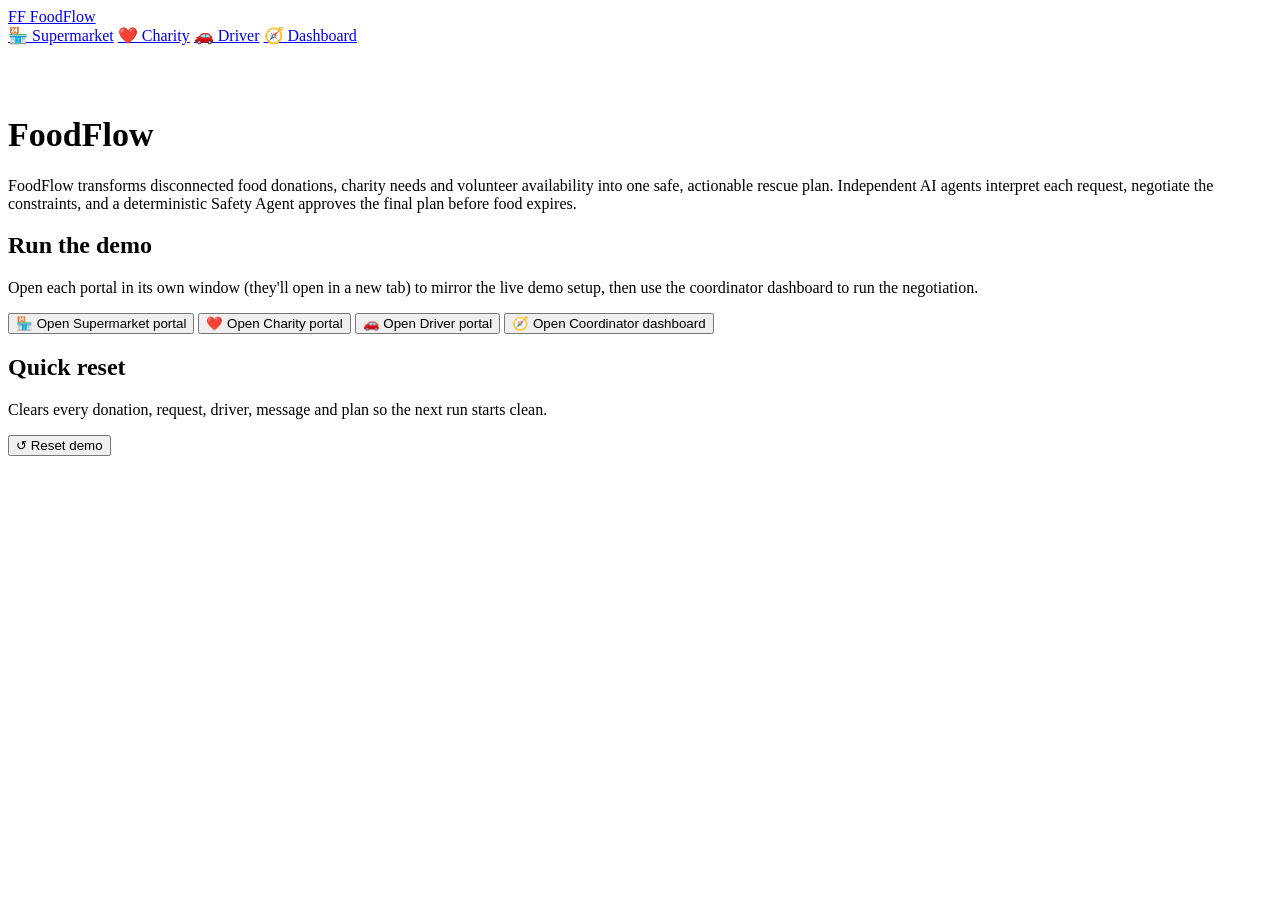
==== src/main/resources/templates/index.html @ 32bcdd01 "Initial Commit" ====
<!DOCTYPE html>
<html lang="en" xmlns:th="http://www.thymeleaf.org">
<head>
  <meta charset="UTF-8">
  <meta name="viewport" content="width=device-width, initial-scale=1">
  <title>FoodFlow</title>
  <link rel="stylesheet" th:href="@{/css/style.css}" href="/css/style.css">
</head>
<body>
  <div class="topbar">
    <a class="brand" href="/"><span class="logo">FF</span> FoodFlow</a>
    <div class="nav-links">
      <a href="/supermarket">🏪 Supermarket</a>
      <a href="/charity">❤️ Charity</a>
      <a href="/driver">🚗 Driver</a>
      <a href="/dashboard">🧭 Dashboard</a>
    </div>
  </div>

  <div class="wrap narrow" style="padding-top:48px;">
    <h1 style="font-size:34px;">FoodFlow</h1>
    <p class="subtitle" style="font-size:16px;">FoodFlow transforms disconnected food donations, charity needs and volunteer availability into one safe, actionable rescue plan. Independent AI agents interpret each request, negotiate the constraints, and a deterministic Safety Agent approves the final plan before food expires.</p>

    <div class="card">
      <h2>Run the demo</h2>
      <p class="hint" style="margin-bottom:16px;">Open each portal in its own window (they'll open in a new tab) to mirror the live demo setup, then use the coordinator dashboard to run the negotiation.</p>
      <div class="grid cols-2">
        <a href="/supermarket" target="_blank"><button class="btn-secondary btn-block">🏪 Open Supermarket portal</button></a>
        <a href="/charity" target="_blank"><button class="btn-secondary btn-block">❤️ Open Charity portal</button></a>
        <a href="/driver" target="_blank"><button class="btn-secondary btn-block">🚗 Open Driver portal</button></a>
        <a href="/dashboard" target="_blank"><button class="btn-primary btn-block">🧭 Open Coordinator dashboard</button></a>
      </div>
    </div>

    <div class="card">
      <h2>Quick reset</h2>
      <p class="hint" style="margin-bottom:16px;">Clears every donation, request, driver, message and plan so the next run starts clean.</p>
      <button class="btn-danger" id="resetBtn">↺ Reset demo</button>
      <span class="hint" id="resetStatus" style="margin-left:10px;"></span>
    </div>
  </div>

  <script th:src="@{/js/common.js}" src="/js/common.js"></script>
  <script>
    document.getElementById("resetBtn").addEventListener("click", async () => {
      await api("/api/demo/reset", { method: "POST" });
      document.getElementById("resetStatus").textContent = "Demo reset.";
    });
  </script>
</body>
</html>
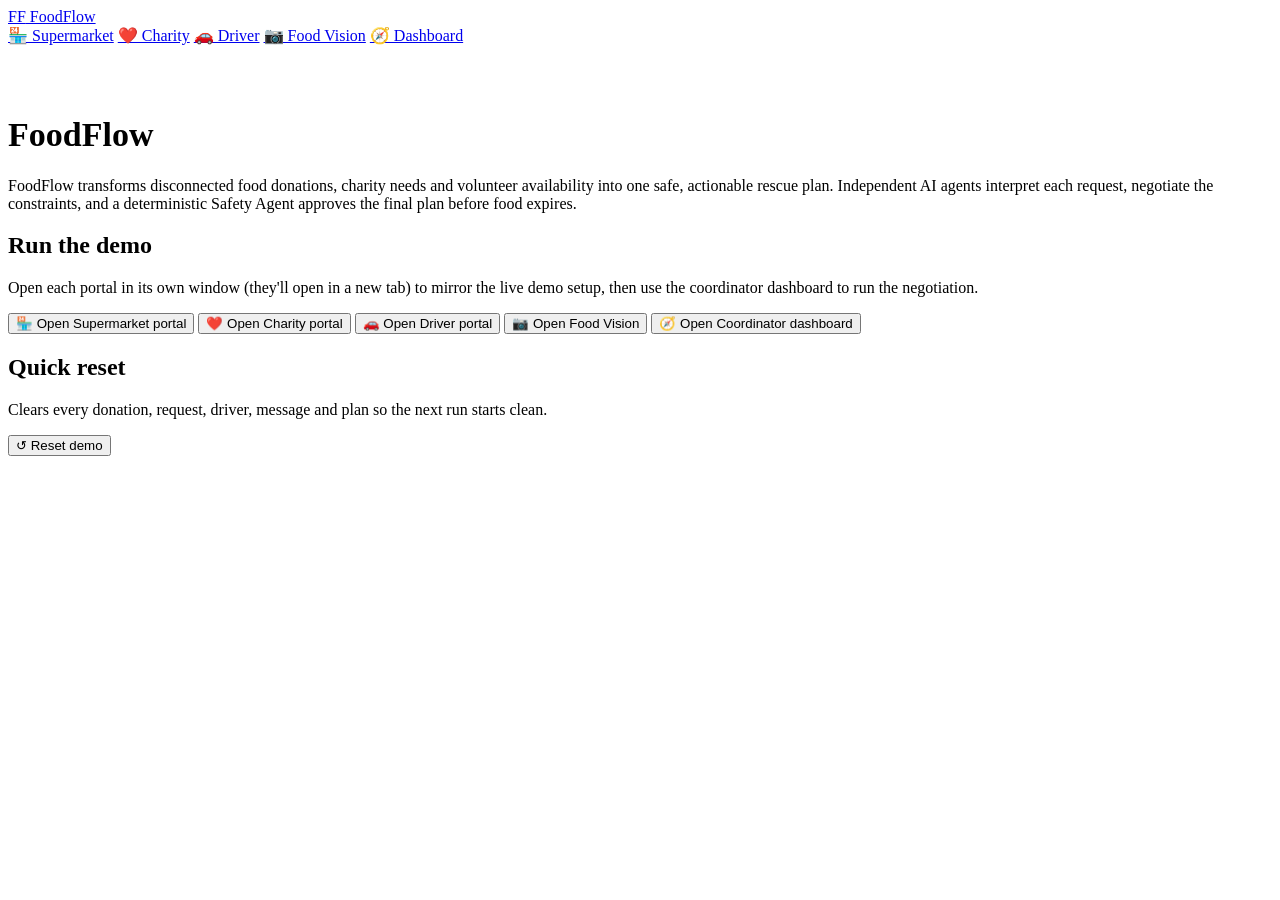
==== commit 7bc541a7: "Second Commit" ====
--- a/src/main/resources/templates/index.html
+++ b/src/main/resources/templates/index.html
@@ -13,6 +13,7 @@
       <a href="/supermarket">🏪 Supermarket</a>
       <a href="/charity">❤️ Charity</a>
       <a href="/driver">🚗 Driver</a>
+      <a href="/vision">📷 Food Vision</a>
       <a href="/dashboard">🧭 Dashboard</a>
     </div>
   </div>
@@ -28,6 +29,7 @@
         <a href="/supermarket" target="_blank"><button class="btn-secondary btn-block">🏪 Open Supermarket portal</button></a>
         <a href="/charity" target="_blank"><button class="btn-secondary btn-block">❤️ Open Charity portal</button></a>
         <a href="/driver" target="_blank"><button class="btn-secondary btn-block">🚗 Open Driver portal</button></a>
+        <a href="/vision" target="_blank"><button class="btn-secondary btn-block">📷 Open Food Vision</button></a>
         <a href="/dashboard" target="_blank"><button class="btn-primary btn-block">🧭 Open Coordinator dashboard</button></a>
       </div>
     </div>
